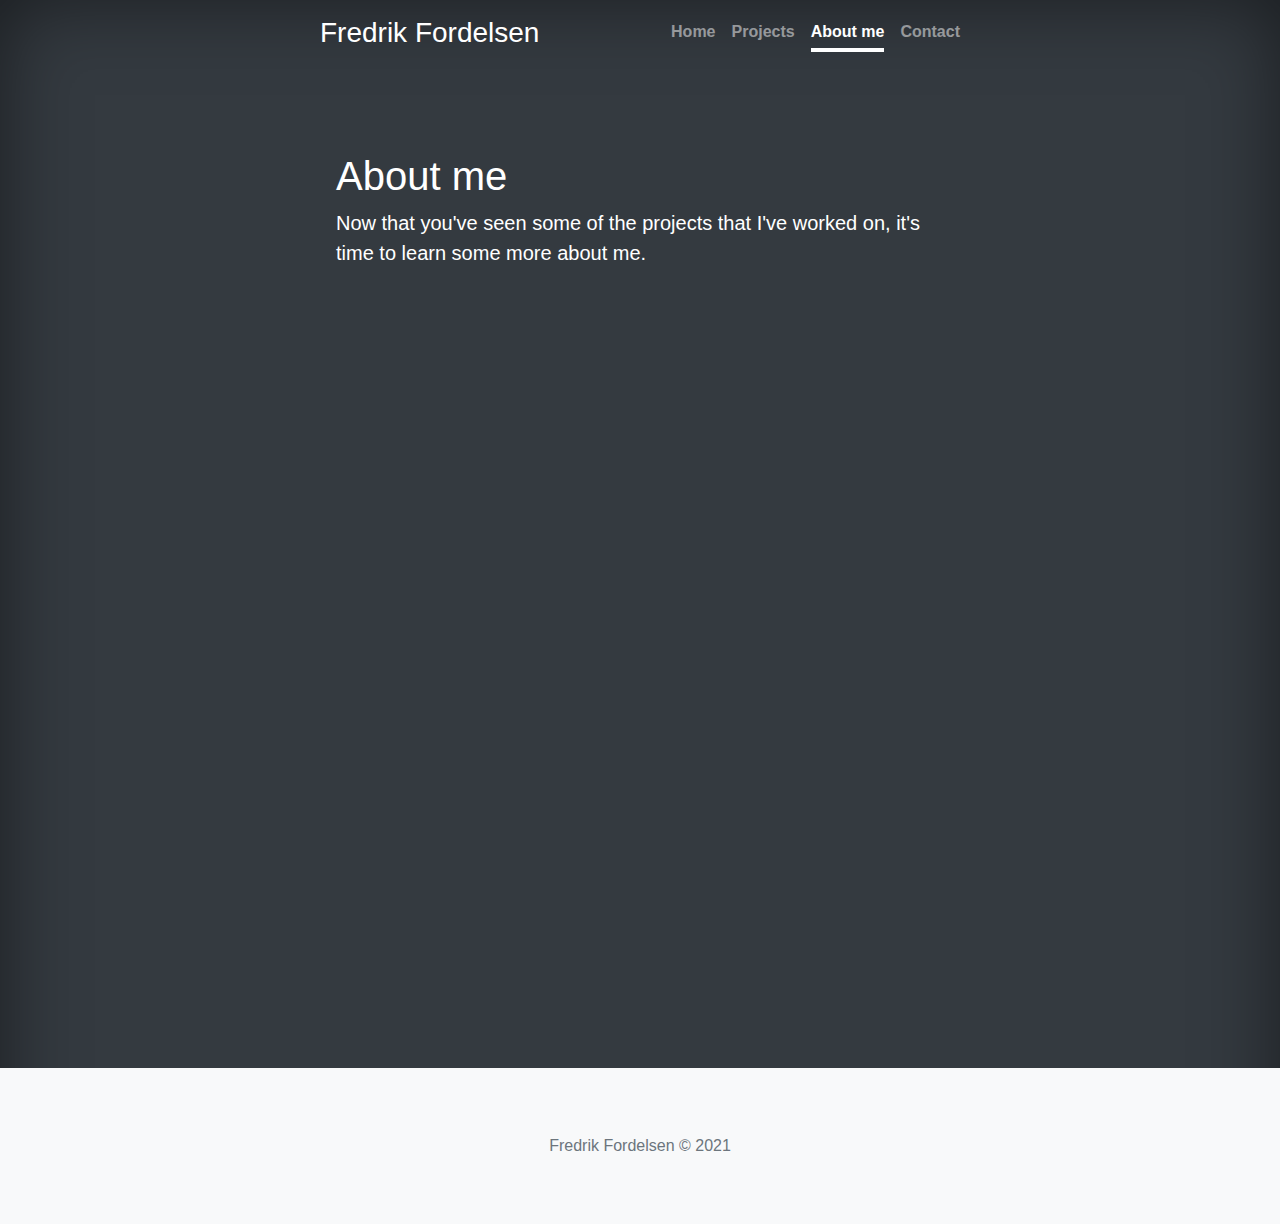
==== about.html @ 13822db9 "added some cards and made changes to the footer" ====
<!DOCTYPE html>
<html lang="en">

<head>
    <meta charset="UTF-8">
    <meta name="viewport" content="width=device-width, initial-scale=1.0">
    <link rel="stylesheet" href="https://stackpath.bootstrapcdn.com/bootstrap/4.3.1/css/bootstrap.min.css"
        integrity="sha384-ggOyR0iXCbMQv3Xipma34MD+dH/1fQ784/j6cY/iJTQUOhcWr7x9JvoRxT2MZw1T" crossorigin="anonymous">
    <link rel="stylesheet" href="./css/style.css">
</head>

<body class="h-100 text-center text-white bg-dark">
    <div class="cover-container d-flex w-100 h-100 p-3 mx-auto flex-column">
        <header class="mb-auto">
            <div>
                <h3 class="float-md-left mb-0"><a class="nav-title" href="index.html">Fredrik Fordelsen</a></h3>
                <nav class="nav nav-masthead justify-content-center float-md-right">
                    <a class="nav-link" aria-current="page" href="index.html">Home</a>
                    <a class="nav-link" href="projects.html">Projects</a>
                    <a class="nav-link active" href="about.html">About me</a>
                    <a class="nav-link" href="#">Contact</a>
                </nav>
            </div>
        </header>

        <main class="px-3">
            <h1>About me</h1>
            <p class="lead">Now that you've seen some of the projects that I've worked on, it's time to learn some more
                about me.</p>
        </main>
    </div>

    <footer class="footer mt-auto py-3 bg-light">
        <div class="container">
            <span class="text-muted">Fredrik Fordelsen © 2021</span>
        </div>
    </footer>




    <script src="https://code.jquery.com/jquery-3.3.1.slim.min.js"
        integrity="sha384-q8i/X+965DzO0rT7abK41JStQIAqVgRVzpbzo5smXKp4YfRvH+8abtTE1Pi6jizo"
        crossorigin="anonymous"></script>
    <script src="https://cdnjs.cloudflare.com/ajax/libs/popper.js/1.14.7/umd/popper.min.js"
        integrity="sha384-UO2eT0CpHqdSJQ6hJty5KVphtPhzWj9WO1clHTMGa3JDZwrnQq4sF86dIHNDz0W1"
        crossorigin="anonymous"></script>
    <script src="https://stackpath.bootstrapcdn.com/bootstrap/4.3.1/js/bootstrap.min.js"
        integrity="sha384-JjSmVgyd0p3pXB1rRibZUAYoIIy6OrQ6VrjIEaFf/nJGzIxFDsf4x0xIM+B07jRM"
        crossorigin="anonymous"></script>
</body>

</html>
---- css/style.css ----
.container {
    padding: 50px 0px;
}

.card-container {
    display: flex;
    flex-direction: row;
}

.mycard {
    margin-left: 10px;
    color: black;
}

.nav-title {
    color: white;
}

.nav-title:hover {
    text-decoration: none;
}

@media (max-width: 768px) {
    .card-container {
        display: flex;
        flex-direction: column;
    }

    .mycard {
        margin: 0px 15px 15px;
    }
}


.px-3 {
    margin-top: 100px;
    text-align: left;
    height: 100vh;
}


/*
 * Globals
 */


/* Custom default button */
.btn-secondary,
.btn-secondary:hover,
.btn-secondary:focus {
  color: #333;
  text-shadow: none; /* Prevent inheritance from `body` */
}


/*
 * Base structure
 */

body {
  box-shadow: inset 0 0 5rem rgba(0, 0, 0, .5);
  margin: 0;
  padding: 0;
  box-sizing: border-box;
  width: 100%;
  height: auto;
}

.cover-container {
  max-width: 42em;
}


/*
 * Header
 */

.nav-masthead .nav-link {
  padding: .25rem 0;
  font-weight: 700;
  color: rgba(255, 255, 255, .5);
  background-color: transparent;
  border-bottom: .25rem solid transparent;
}

.nav-masthead .nav-link:hover,
.nav-masthead .nav-link:focus {
  border-bottom-color: rgba(255, 255, 255, .25);
}

.nav-masthead .nav-link + .nav-link {
  margin-left: 1rem;
}

.nav-masthead .active {
  color: #fff;
  border-bottom-color: #fff;
}

.bd-placeholder-img {
    font-size: 1.125rem;
    text-anchor: middle;
    -webkit-user-select: none;
    -moz-user-select: none;
    user-select: none;
  }

  @media (min-width: 768px) {
    .bd-placeholder-img-lg {
      font-size: 3.5rem;
    }
  }
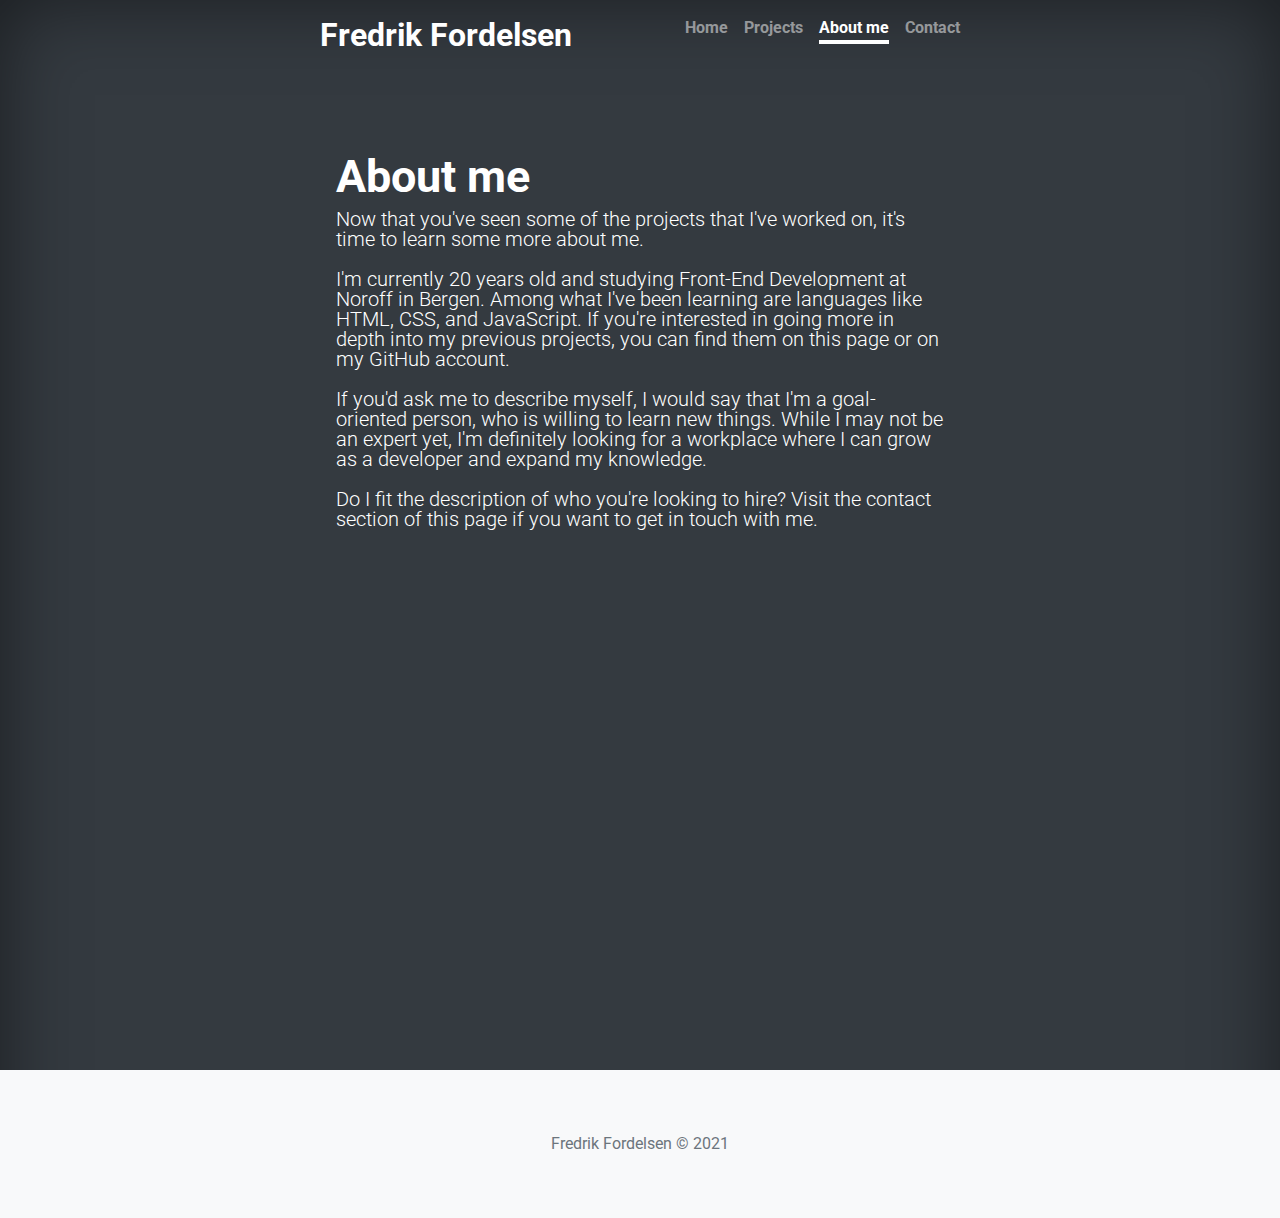
==== commit 7038453e: "added more content about myself" ====
--- a/about.html
+++ b/about.html
@@ -13,7 +13,7 @@
     <div class="cover-container d-flex w-100 h-100 p-3 mx-auto flex-column">
         <header class="mb-auto">
             <div>
-                <h3 class="float-md-left mb-0"><a class="nav-title" href="index.html">Fredrik Fordelsen</a></h3>
+                <h2 class="float-md-left mb-0"><a class="nav-title" href="index.html">Fredrik Fordelsen</a></h2>
                 <nav class="nav nav-masthead justify-content-center float-md-right">
                     <a class="nav-link" aria-current="page" href="index.html">Home</a>
                     <a class="nav-link" href="projects.html">Projects</a>
@@ -27,6 +27,14 @@
             <h1>About me</h1>
             <p class="lead">Now that you've seen some of the projects that I've worked on, it's time to learn some more
                 about me.</p>
+            <p class="lead">I'm currently 20 years old and studying Front-End Development at Noroff in Bergen. Among
+                what I've been learning are languages like HTML, CSS, and JavaScript. If you're interested in going more
+                in depth into my previous projects, you can find them on this page or on my GitHub account.</p>
+            <p class="lead">If you'd ask me to describe myself, I would say that I'm a goal-oriented person, who is
+                willing to learn new things. While I may not be an expert yet, I'm definitely looking for a workplace
+                where I can grow as a developer and expand my knowledge.</p>
+            <p class="lead">Do I fit the description of who you're looking to hire? Visit the contact section of this
+                page if you want to get in touch with me.</p>
         </main>
     </div>
 
--- a/css/style.css
+++ b/css/style.css
@@ -1,15 +1,106 @@
+@import url('https://fonts.googleapis.com/css2?family=Roboto&display=swap');
+
+/*=======================[Global]=======================*/
+html, body, div, span, applet, object, iframe,
+h1, h3, h4, h6, p, blockquote, pre,
+a, abbr, acronym, address, big, cite, code,
+del, dfn, em, img, ins, kbd, q, s, samp,
+small, strike, strong, sub, sup, tt, var,
+b, u, center,
+dl, dt, dd, ol, ul, li,
+fieldset, label, legend,
+table, caption, tbody, tfoot, thead, tr, th, td,
+article, aside, canvas, details, embed,
+figure, figcaption, footer, header, hgroup,
+menu, nav, output, ruby, section, summary,
+time, mark, audio, video {
+    margin: 0;
+    padding: 0;
+    border: 0;
+    font-size: 100%;
+    font: inherit;
+    vertical-align: baseline;
+}
+article, aside, details, figcaption, figure,
+footer, header, hgroup, menu, nav, section {
+    display: block;
+}
+body {
+    line-height: 1;
+    background-color: #DCDCDC;
+    font-family: 'Roboto', sans-serif;
+}
+ol, ul {
+    list-style: none;
+}
+h1 {
+    font-size: 45px;
+    font-weight: bold;
+    padding-bottom: 10px;
+}
+h5 {
+  font-weight: bold;
+}
+
+p {
+    padding: 0px 0px 20px;
+}
+a {
+    text-decoration: none;
+    color: black;
+    font-weight: bold;
+    font-weight: bold;
+    padding: 13px 0px;
+    top: 0;
+}
+::placeholder {
+    font-family: 'Roboto', sans-serif;
+    font-style: italic;
+
+}
+blockquote, q {
+    quotes: none;
+}
+blockquote:before, blockquote:after,
+q:before, q:after {
+    content: '';
+    content: none;
+}
+table {
+    border-collapse: collapse;
+     border-spacing: 0;
+}
+button {
+    outline: none;
+    background: none;
+    border: 1px solid black;
+}
+
+
+
+
 .container {
     padding: 50px 0px;
+}
+
+.footer {
+  margin-top: auto;
+  bottom: 0;
+  height: unset;
+  width: 100%;
+  color: white;
+  background-color: white;
 }
 
 .card-container {
     display: flex;
     flex-direction: row;
+    margin-top: 25px;
 }
 
 .mycard {
-    margin-left: 10px;
     color: black;
+    margin: 10px 5px 0px 10px;
 }
 
 .nav-title {
@@ -18,6 +109,7 @@
 
 .nav-title:hover {
     text-decoration: none;
+    color: white;
 }
 
 @media (max-width: 768px) {
@@ -37,6 +129,7 @@
     text-align: left;
     height: 100vh;
 }
+
 
 
 /*
@@ -62,7 +155,7 @@
   margin: 0;
   padding: 0;
   box-sizing: border-box;
-  width: 100%;
+  width: 100vw;
   height: auto;
 }
 
